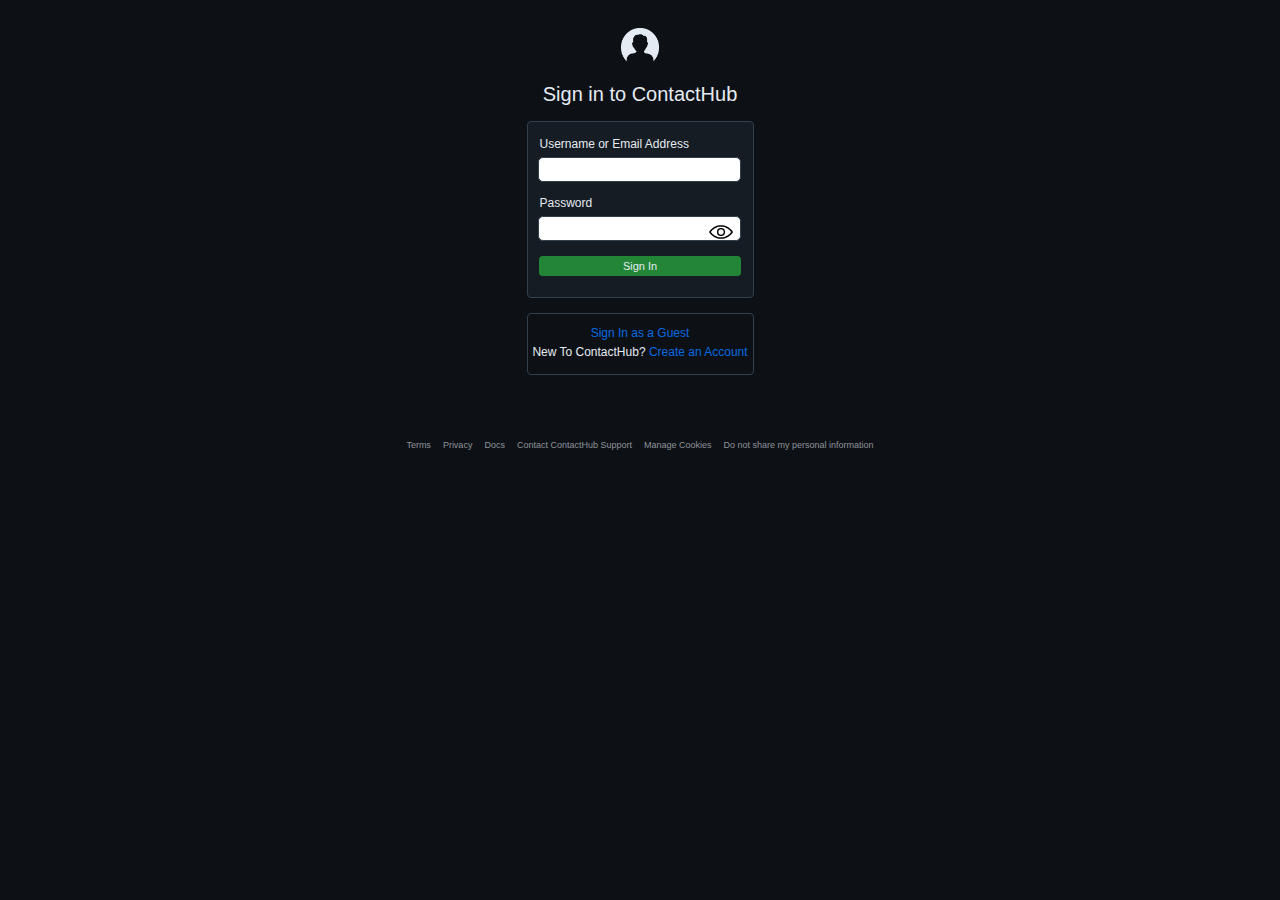
==== index.html @ f883e627 "Frontend First Commit" ====
<!DOCTYPE html>
<html lang="en">
<head>
    <meta charset="UTF-8">
    <meta name="viewport" content="width=device-width, initial-scale=1.0">
    <link rel="stylesheet" href="./style.css">
    <link rel="icon" type="image/x-icon" href="./Images/favIcon/logo.ico">
    <title>Sign in to ContactHub</title>
</head>
<body>
    <!-- Logo Component -->
    <div class="logo-container">
    <img class="contact-logo" src="./Images/contactLogo.png">
    </div>

    <!-- Welcome Text Component -->
    <p class="welcome-text">Sign in to ContactHub</p>

    <!-- Login Box Component -->
    <div class="login-container">
        <div class="login-box">
            <div class="login-items">
            
                <p>Username or Email Address</p>
                <input type="text" class="input-text-box">
            
                <p>Password</p>
                <input type="password" id="password" class="input-password-box">
                <img src="./Images/Password/show.png" class="eye-icon" id="eyeIcon" onclick="togglePassword()" alt="Show Password">
                
                <button class="login-button" onclick="window.location.href = './Pages/Contact Manager/manager.html';">Sign In</button>
                
            </div>
        </div>
    </div>
    
    <!-- Create Account Component -->
    <div class = "create-container">

        <div class="create-box">  

            <a class="new-guest" href="./Pages/Contact Manager/manager.html">Sign In as a Guest</a>

            <p class="new-login">New To ContactHub? <a href="./Pages/Create Account/createAccount.html">Create an Account</a></p>

        </div>
    </div>

    <!-- Footer Component -->
    <div class = "footer-container">
        <ul class="footer-list">
            <li><a href="./Pages/Footer Links/contactInfo.html">Terms</a></li>
            <li><a href="./Pages/Footer Links/contactInfo.html">Privacy</a></li>
            <li><a href="./Pages/Footer Links/contactInfo.html">Docs</a></li>
            <li><a href="./Pages/Footer Links/contactInfo.html">Contact ContactHub Support</a></li>
            <li><a href="./Pages/Footer Links/contactInfo.html">Manage Cookies</a></li>
            <li><a href="./Pages/Footer Links/contactInfo.html">Do not share my personal information</a></li>
        </ul>
    </div>

    <!-- Script To JS -->
    <script src="./JS/funtion.js"></script>

</body>
</html>
---- style.css ----
/*Global Elements*/ 
body {
    background: #0D1116;
}

p {
    color: #E5EBF2;
    font-family: 'Segoe UI', Tahoma, Verdana, sans-serif;
    font-weight: lighter;
    font-size: 12px;
}

/*Logo Component*/ 
.logo-container {
    width: 100%;
    text-align: center;
    margin: 0px;
}

.contact-logo{
    width: 3%;
    height: 3%;
    position: relative;
    top: 20px;    
}

/*Welcome Component*/
.welcome-text{
    position:relative;
    width: 100%;
    text-align: center;
    font-size: 20px;
    color: #E5EBF2;
    top: 15px; 
    font-family: 'Segoe UI', Tahoma, Verdana, sans-serif;
    font-weight: lighter;
}

/*Login Component*/
.login-container {
    width: 100%;
    position: relative;
    top: 10px;
    display: flex;
    justify-content: center; 
}

.login-box{
    width: 225px;
    height: 175px;
    background: #161C23;
    text-align: center;
    align-content: center;
    border: 1px solid #323f4d;
    border-radius: 4px;
}

.login-items {
    position:relative;
    top: -10px
}

.login-items p{
    text-align: left;
    margin-left: 10px;
    padding: 2px;
    margin-bottom: 4px;
}

.login-items input{
    width: 86%;
    display: flex;
    padding: 4px;
    margin-left: 10px;
    margin-top: 0px;
    margin-bottom: 10px;
    border: 1px solid #323f4d;
    border-radius: 5px;
}

input:focus {
    outline: 1.3px;
    outline-style: solid;
    outline-color: #0969DA;
}

.login-button {
    width: 90%;
    margin-top: 5px;
    padding: 4px;
    border: none;
    border-radius: 4px;
    background-color: #238636;
    transition-duration: 0.4s;

    color: #E5EBF2;
    font-family: 'Segoe UI', Tahoma, Verdana, sans-serif;
    font-weight: 500;
    font-size: 11px;
}

.login-button:hover {
    background-color: #1b6b2b;
    box-shadow: #0D1116;
    cursor: pointer;
}

/*Create Account Component*/
.create-container {
    width: 100%;
    display: flex;
    justify-content: center;
    margin: 0px;
}

.create-box {
    position: relative;
    top: 25px;
    width: 225px;
    height: 60px;
    text-align: center;
    align-content: center;
    border: 1px solid #323f4d;
    border-radius: 4px;
}

.create-box a{ 
    font-family: 'Segoe UI', Tahoma, Verdana, sans-serif;
    font-weight: lighter;
    font-size: 10px;
}

.new-guest {
    position: relative;
    top: 7px;
    color: #0969E1;
    text-decoration: none;
    font-size: 12px !important;
    font-weight: 500 !important;
}

.new-login {
    position: relative;
    top: -1px;
}

.new-login a{
    color: #0969E1;
    text-decoration: none;
    font-size: 12px !important;
}

.eye-icon {
    width: 30px;
    height: 30px;
    position: absolute;
    top: 82px;
    right: 17px;
    cursor: pointer;
}

/*Footer Component*/
.footer-container {
    width: 100%;
    position: relative;
    top: 90px;
    display: flex; 
    justify-content: center; 
    font-size: 9px;
}

.footer-list {
    display: flex;
    list-style: none;
    padding: 0;
    margin: 0;
    gap: 12px; 
}

.footer-list li a {
    text-decoration: none;
    color: #8D9399;
    font-family: 'Segoe UI', Tahoma, Verdana, sans-serif;
}

.footer-list li a:hover {
    text-decoration: underline;
    color: #0969E1;
}
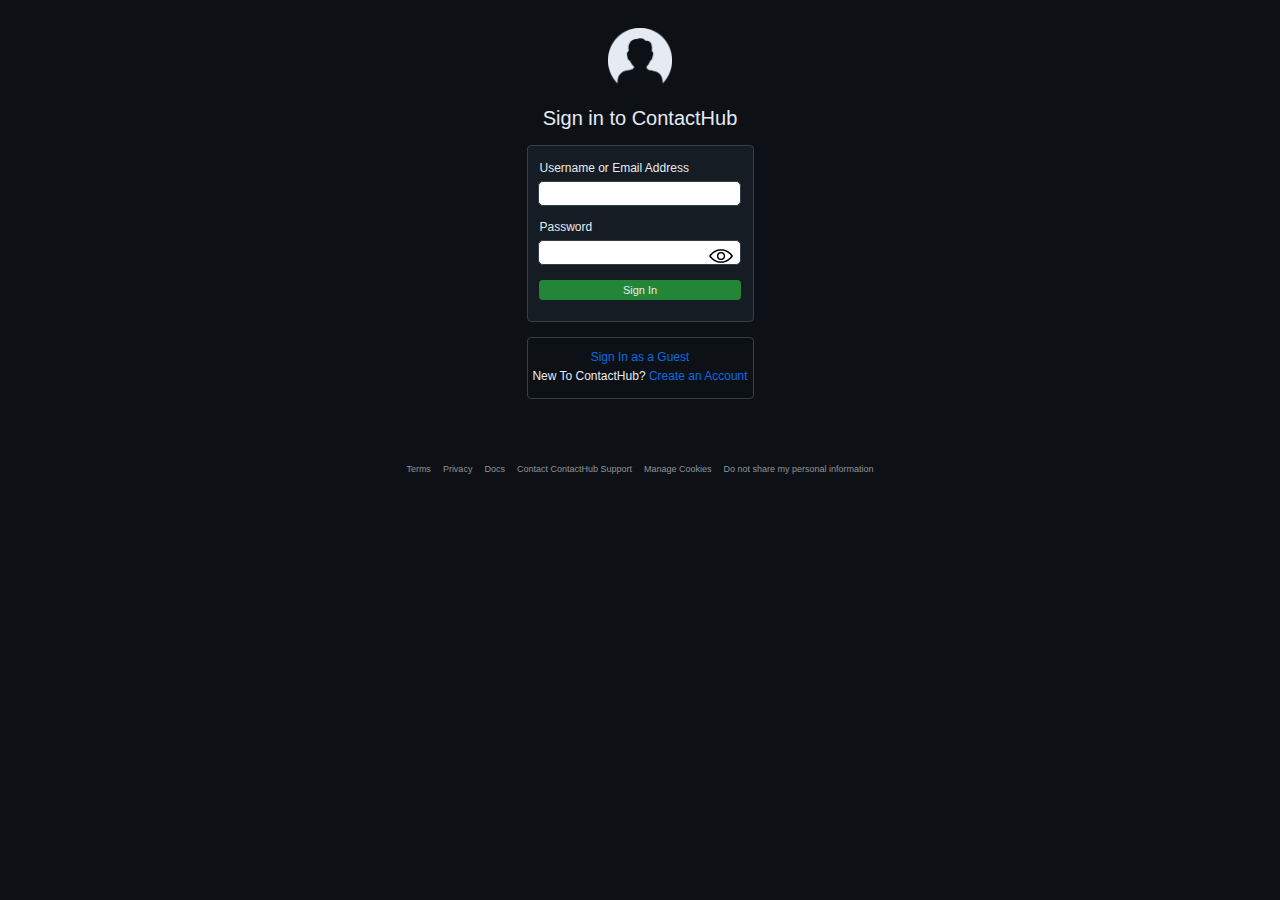
==== commit 237c799a: "Updated UI and styles" ====
--- a/index.html
+++ b/index.html
@@ -17,23 +17,26 @@
     <p class="welcome-text">Sign in to ContactHub</p>
 
     <!-- Login Box Component -->
-    <div class="login-container">
-        <div class="login-box">
-            <div class="login-items">
-            
+<div class="login-container">
+    <div class="login-box">
+        <div class="login-items">
+
+            <form id="loginForm">
                 <p>Username or Email Address</p>
-                <input type="text" class="input-text-box">
-            
+                <input type="text" id="username" required>
+
                 <p>Password</p>
-                <input type="password" id="password" class="input-password-box">
+                <input type="password" id="password" class="input-password-box" required>
                 <img src="./Images/Password/show.png" class="eye-icon" id="eyeIcon" onclick="togglePassword()" alt="Show Password">
-                
-                <button class="login-button" onclick="window.location.href = './Pages/Contact Manager/manager.html';">Sign In</button>
-                
-            </div>
+
+                <button type="submit" class="login-button">Sign In</button>
+                <span id="loginResult"></span>
+            </form>
+
         </div>
     </div>
-    
+</div>
+
     <!-- Create Account Component -->
     <div class = "create-container">
 
@@ -59,7 +62,8 @@
     </div>
 
     <!-- Script To JS -->
-    <script src="./JS/funtion.js"></script>
+    <script src="/JS/function.js"></script>
+    <script src="/JS/code.js"></script>
 
 </body>
 </html>--- a/style.css
+++ b/style.css
@@ -18,8 +18,8 @@
 }
 
 .contact-logo{
-    width: 3%;
-    height: 3%;
+    width: 5%;
+    height: 10%;
     position: relative;
     top: 20px;    
 }
@@ -187,4 +187,3 @@
     text-decoration: underline;
     color: #0969E1;
 }
-
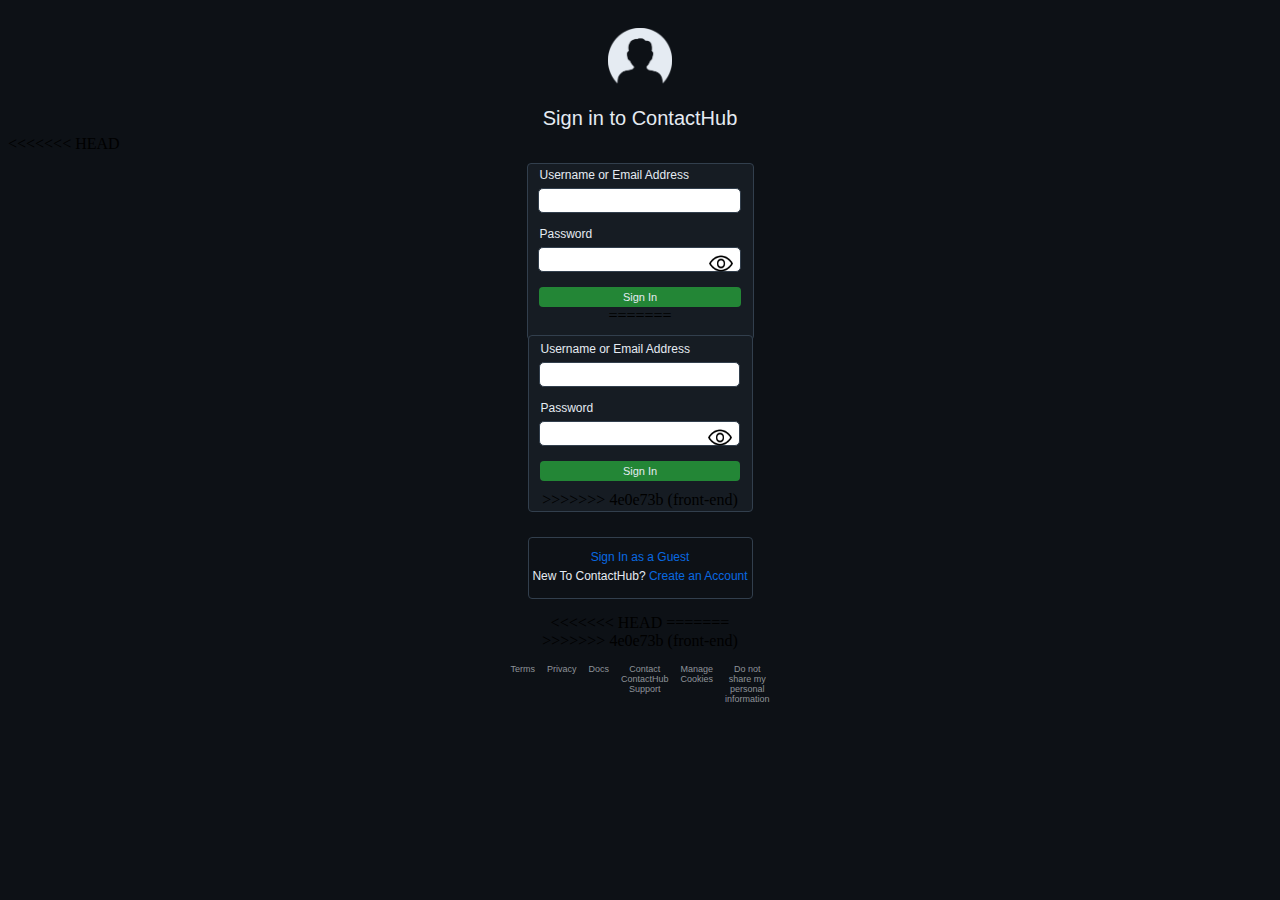
==== commit 826e2d3d: "front-end" ====
--- a/index.html
+++ b/index.html
@@ -17,6 +17,7 @@
     <p class="welcome-text">Sign in to ContactHub</p>
 
     <!-- Login Box Component -->
+<<<<<<< HEAD
 <div class="login-container">
     <div class="login-box">
         <div class="login-items">
@@ -33,6 +34,21 @@
                 <span id="loginResult"></span>
             </form>
 
+=======
+    <div class="login-container">
+        <div class="login-box">
+            <div class="login-items" id="loginItems">
+            
+                <p>Username or Email Address</p>
+                <input type="text" class="input-text-box" id="loginCredential">
+            
+                <p>Password</p>
+                <input type="password" class="input-password-box" id="loginPassword">
+                <img src="./Images/Password/show.png" class="eye-icon" id="eyeIcon" onclick="togglePassword()" alt="Show Password">
+                
+                <button class="login-button" id="loginButton" onclick="doLogin()">Sign In</button>      
+            </div>
+>>>>>>> 4e0e73b (front-end)
         </div>
     </div>
 </div>
@@ -42,7 +58,7 @@
 
         <div class="create-box">  
 
-            <a class="new-guest" href="./Pages/Contact Manager/manager.html">Sign In as a Guest</a>
+            <a class="new-guest" onclick="doLoginGuest()">Sign In as a Guest</a>
 
             <p class="new-login">New To ContactHub? <a href="./Pages/Create Account/createAccount.html">Create an Account</a></p>
 
@@ -62,8 +78,13 @@
     </div>
 
     <!-- Script To JS -->
+<<<<<<< HEAD
     <script src="/JS/function.js"></script>
     <script src="/JS/code.js"></script>
+=======
+    <script src="./JS/funtion.js"></script>
+    <script src="./JS/code.js"></script>
+>>>>>>> 4e0e73b (front-end)
 
 </body>
 </html>--- a/style.css
+++ b/style.css
@@ -139,6 +139,10 @@
     font-weight: 500 !important;
 }
 
+.new-guest:hover {
+    cursor: pointer;
+}
+
 .new-login {
     position: relative;
     top: -1px;
@@ -152,9 +156,9 @@
 
 .eye-icon {
     width: 30px;
-    height: 30px;
+    height: 35px;
     position: absolute;
-    top: 82px;
+    top: 80px;
     right: 17px;
     cursor: pointer;
 }
@@ -186,4 +190,8 @@
 .footer-list li a:hover {
     text-decoration: underline;
     color: #0969E1;
+<<<<<<< HEAD
 }
+=======
+}
+>>>>>>> 4e0e73b (front-end)
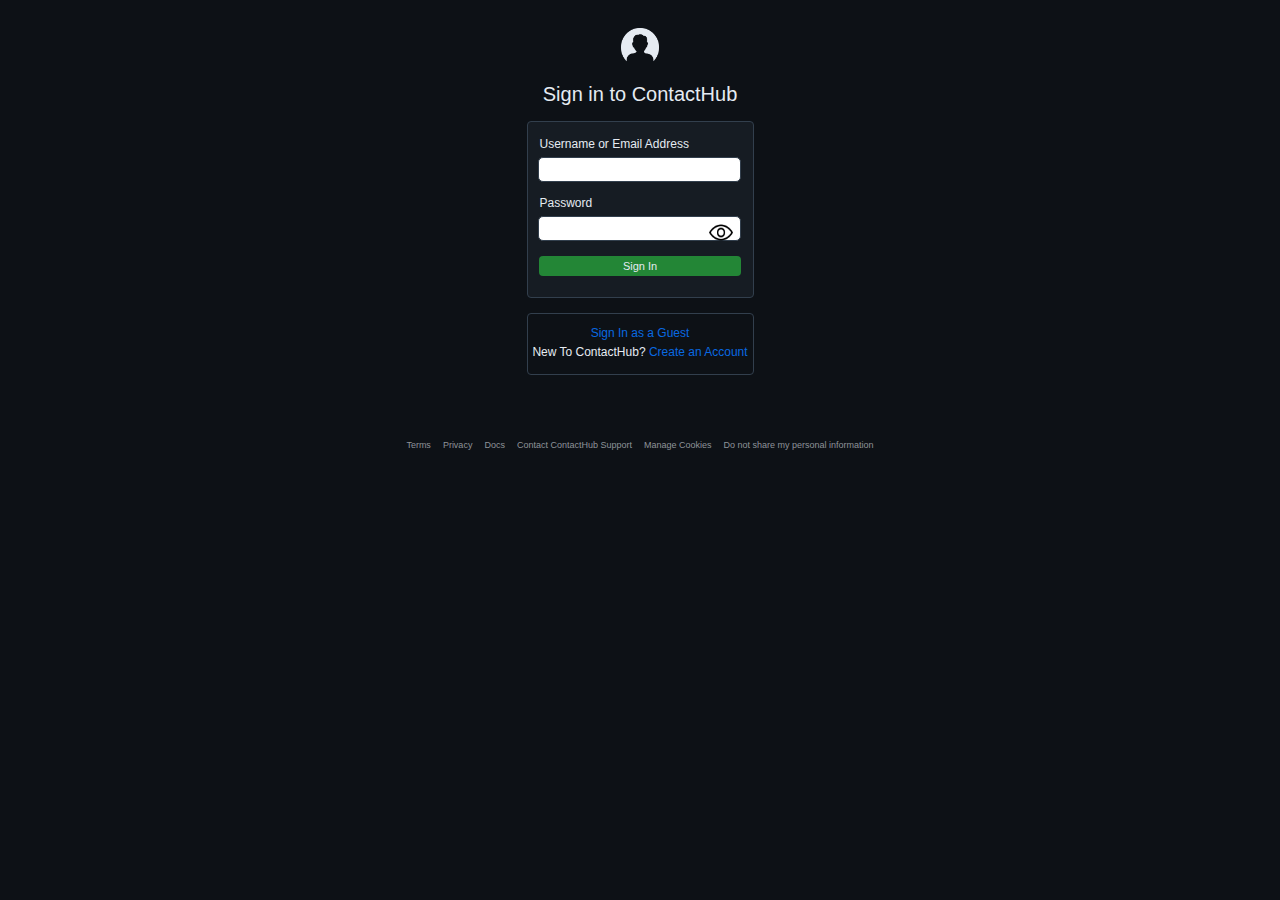
==== commit 5a849161: "Finalized Front-End" ====
--- a/index.html
+++ b/index.html
@@ -17,24 +17,6 @@
     <p class="welcome-text">Sign in to ContactHub</p>
 
     <!-- Login Box Component -->
-<<<<<<< HEAD
-<div class="login-container">
-    <div class="login-box">
-        <div class="login-items">
-
-            <form id="loginForm">
-                <p>Username or Email Address</p>
-                <input type="text" id="username" required>
-
-                <p>Password</p>
-                <input type="password" id="password" class="input-password-box" required>
-                <img src="./Images/Password/show.png" class="eye-icon" id="eyeIcon" onclick="togglePassword()" alt="Show Password">
-
-                <button type="submit" class="login-button">Sign In</button>
-                <span id="loginResult"></span>
-            </form>
-
-=======
     <div class="login-container">
         <div class="login-box">
             <div class="login-items" id="loginItems">
@@ -48,11 +30,9 @@
                 
                 <button class="login-button" id="loginButton" onclick="doLogin()">Sign In</button>      
             </div>
->>>>>>> 4e0e73b (front-end)
         </div>
     </div>
-</div>
-
+    
     <!-- Create Account Component -->
     <div class = "create-container">
 
@@ -78,13 +58,8 @@
     </div>
 
     <!-- Script To JS -->
-<<<<<<< HEAD
-    <script src="/JS/function.js"></script>
-    <script src="/JS/code.js"></script>
-=======
     <script src="./JS/funtion.js"></script>
     <script src="./JS/code.js"></script>
->>>>>>> 4e0e73b (front-end)
 
 </body>
 </html>--- a/style.css
+++ b/style.css
@@ -18,8 +18,8 @@
 }
 
 .contact-logo{
-    width: 5%;
-    height: 10%;
+    width: 3%;
+    height: 3%;
     position: relative;
     top: 20px;    
 }
@@ -190,8 +190,4 @@
 .footer-list li a:hover {
     text-decoration: underline;
     color: #0969E1;
-<<<<<<< HEAD
-}
-=======
-}
->>>>>>> 4e0e73b (front-end)
+}